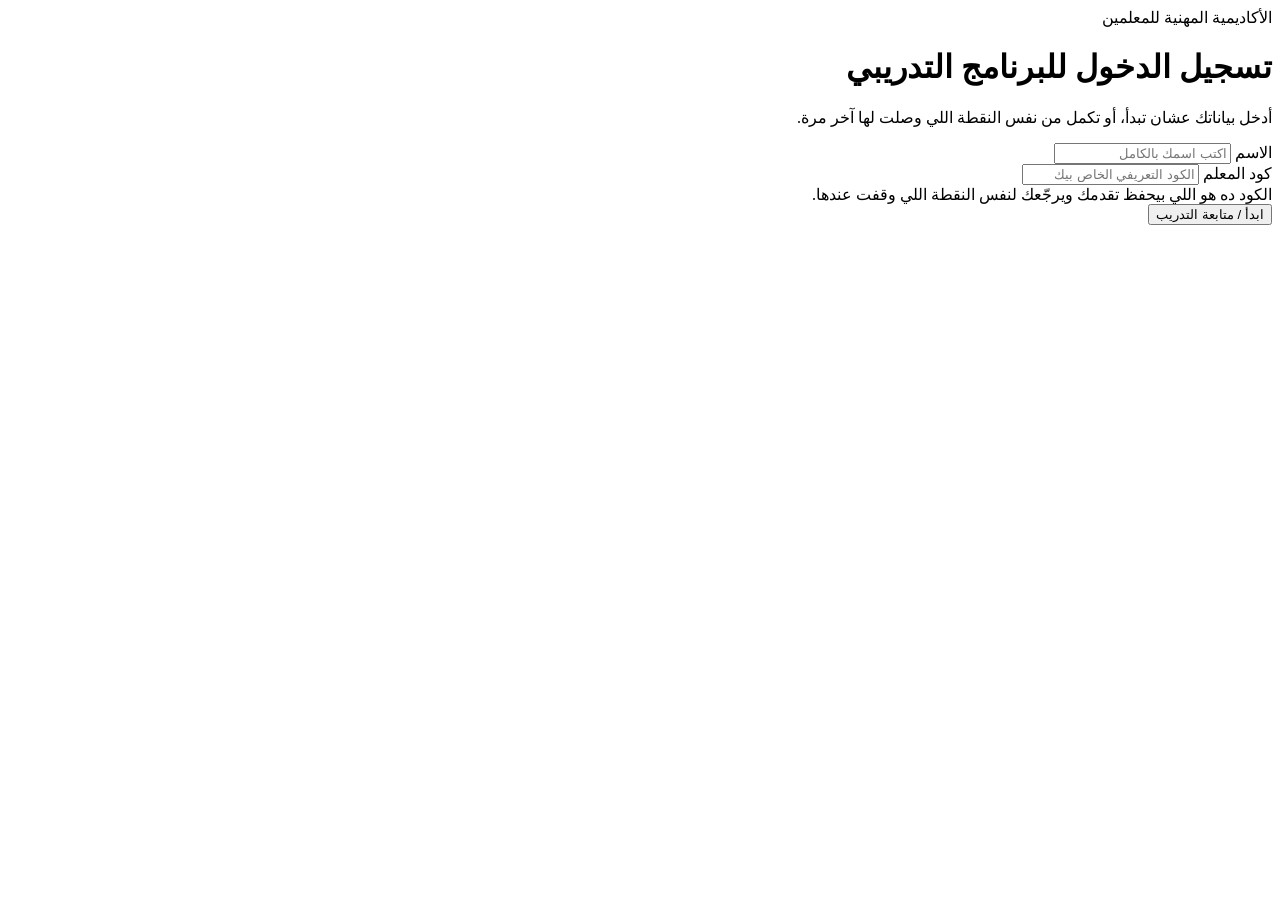
==== index.html @ fe69d1a1 "Add files via upload" ====
<!DOCTYPE html>
<html lang="ar" dir="rtl">
<head>
<meta charset="UTF-8">
<meta name="viewport" content="width=device-width, initial-scale=1">
<title>تسجيل الدخول - منصة التدريب</title>
<link rel="preconnect" href="https://fonts.googleapis.com">
<link rel="preconnect" href="https://fonts.gstatic.com" crossorigin>
<link href="https://fonts.googleapis.com/css2?family=El+Messiri:wght@500;600;700&family=IBM+Plex+Sans+Arabic:wght@400;500;600&display=swap" rel="stylesheet">
<link rel="stylesheet" href="assets/css/style.css">
</head>
<body>

<div class="login-screen">
  <div class="login-card">
    <div class="eyebrow-mark" aria-hidden="true"></div>
    <div class="academy-name" id="academyNameLabel">الأكاديمية المهنية للمعلمين</div>
    <h1 id="courseTitleLabel">تسجيل الدخول للبرنامج التدريبي</h1>
    <p class="subtitle" id="courseSubtitleLabel">أدخل بياناتك عشان تبدأ، أو تكمل من نفس النقطة اللي وصلت لها آخر مرة.</p>

    <form id="loginForm" novalidate>
      <div class="field">
        <label for="nameInput">الاسم</label>
        <input type="text" id="nameInput" name="name" autocomplete="name" placeholder="اكتب اسمك بالكامل" required>
      </div>
      <div class="field">
        <label for="codeInput">كود المعلم</label>
        <input type="text" id="codeInput" name="code" inputmode="numeric" placeholder="الكود التعريفي الخاص بيك" required>
        <div class="hint">الكود ده هو اللي بيحفظ تقدمك ويرجّعك لنفس النقطة اللي وقفت عندها.</div>
      </div>

      <button type="submit" class="btn-primary" id="submitBtn">ابدأ / متابعة التدريب</button>

      <div class="form-message" id="formMessage"></div>
    </form>
  </div>
</div>

<script src="assets/js/config.js"></script>
<script src="assets/js/api.js"></script>
<script src="assets/js/auth.js"></script>
</body>
</html>
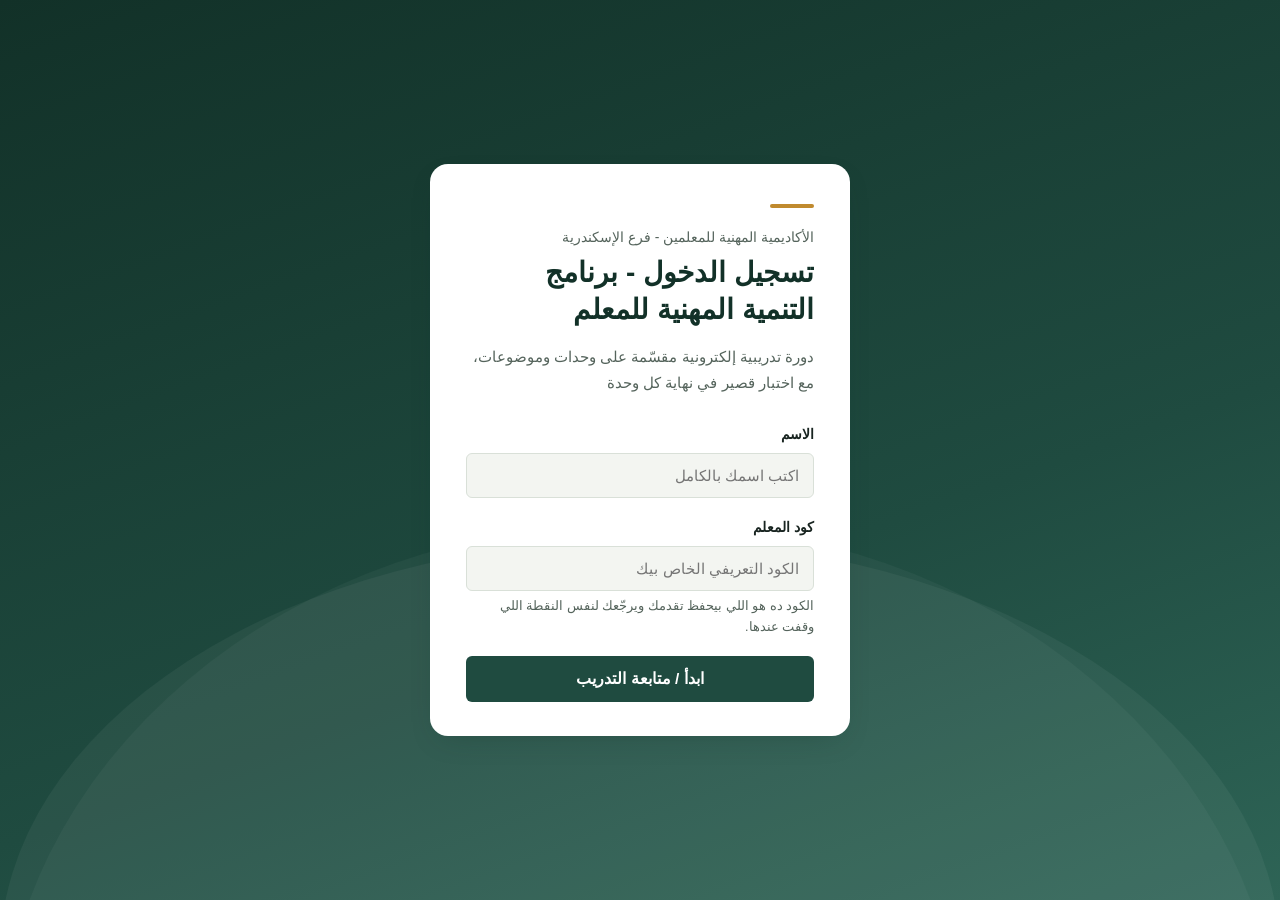
==== commit 4de1a660: "Update index.html" ====
--- a/index.html
+++ b/index.html
@@ -7,7 +7,7 @@
 <link rel="preconnect" href="https://fonts.googleapis.com">
 <link rel="preconnect" href="https://fonts.gstatic.com" crossorigin>
 <link href="https://fonts.googleapis.com/css2?family=El+Messiri:wght@500;600;700&family=IBM+Plex+Sans+Arabic:wght@400;500;600&display=swap" rel="stylesheet">
-<link rel="stylesheet" href="assets/css/style.css">
+<link rel="stylesheet" href="style.css">
 </head>
 <body>
 
@@ -36,8 +36,8 @@
   </div>
 </div>
 
-<script src="assets/js/config.js"></script>
-<script src="assets/js/api.js"></script>
-<script src="assets/js/auth.js"></script>
+<script src="config.js"></script>
+<script src="api.js"></script>
+<script src="auth.js"></script>
 </body>
 </html>
--- a/style.css
+++ b/style.css
@@ -0,0 +1,511 @@
+/* ==========================================================================
+   نظام التصميم - منصة التدريب
+   ========================================================================== */
+
+:root {
+  --color-bg: #F3F5F1;
+  --color-surface: #FFFFFF;
+  --color-surface-alt: #EBEFE9;
+  --color-ink: #182420;
+  --color-ink-muted: #55645C;
+  --color-primary: #1F4B40;
+  --color-primary-dark: #123128;
+  --color-primary-tint: #E4EEE8;
+  --color-accent: #C08A2E;
+  --color-accent-tint: #F5E9D3;
+  --color-border: #D9E0D8;
+  --color-danger: #B3462C;
+  --color-danger-tint: #F6E4DE;
+  --color-success: #3F7A52;
+
+  --font-display: "El Messiri", "Segoe UI", sans-serif;
+  --font-body: "IBM Plex Sans Arabic", "Segoe UI", sans-serif;
+
+  --radius-sm: 6px;
+  --radius-md: 10px;
+  --radius-lg: 18px;
+  --shadow-card: 0 10px 30px -14px rgba(18, 49, 40, 0.35);
+}
+
+* { box-sizing: border-box; }
+
+html, body {
+  margin: 0;
+  padding: 0;
+  min-height: 100%;
+}
+
+body {
+  font-family: var(--font-body);
+  background: var(--color-bg);
+  color: var(--color-ink);
+  line-height: 1.7;
+  direction: rtl;
+}
+
+h1, h2, h3, h4 {
+  font-family: var(--font-display);
+  color: var(--color-primary-dark);
+  margin: 0 0 0.5em;
+  line-height: 1.35;
+}
+
+a { color: var(--color-primary); }
+
+button {
+  font-family: var(--font-body);
+  cursor: pointer;
+  border: none;
+}
+
+.visually-hidden {
+  position: absolute;
+  width: 1px; height: 1px;
+  overflow: hidden;
+  clip: rect(0 0 0 0);
+}
+
+/* ==========================================================================
+   صفحة تسجيل الدخول
+   ========================================================================== */
+
+.login-screen {
+  min-height: 100vh;
+  display: flex;
+  align-items: center;
+  justify-content: center;
+  padding: 24px;
+  position: relative;
+  overflow: hidden;
+  background:
+    linear-gradient(160deg, var(--color-primary-dark) 0%, var(--color-primary) 62%, #2E6456 100%);
+}
+
+/* motif: طبقات متراصّة ترمز لبناء المعرفة وحدة فوق وحدة */
+.login-screen::before,
+.login-screen::after {
+  content: "";
+  position: absolute;
+  left: 0; right: 0;
+  height: 46%;
+  background: rgba(255, 255, 255, 0.05);
+  border-radius: 50% 50% 0 0 / 100% 100% 0 0;
+}
+.login-screen::before { bottom: -6%; opacity: 0.9; }
+.login-screen::after { bottom: -18%; height: 60%; background: rgba(255, 255, 255, 0.035); }
+
+.login-card {
+  position: relative;
+  z-index: 1;
+  width: 100%;
+  max-width: 420px;
+  background: var(--color-surface);
+  border-radius: var(--radius-lg);
+  box-shadow: var(--shadow-card);
+  padding: 40px 36px 34px;
+}
+
+.login-card .eyebrow-mark {
+  width: 44px; height: 4px;
+  background: var(--color-accent);
+  border-radius: 2px;
+  margin-bottom: 18px;
+}
+
+.login-card .academy-name {
+  font-size: 14px;
+  color: var(--color-ink-muted);
+  margin-bottom: 4px;
+}
+
+.login-card h1 {
+  font-size: 28px;
+  margin-bottom: 6px;
+}
+
+.login-card .subtitle {
+  color: var(--color-ink-muted);
+  font-size: 15px;
+  margin-bottom: 28px;
+}
+
+.field {
+  margin-bottom: 18px;
+}
+
+.field label {
+  display: block;
+  font-size: 14px;
+  color: var(--color-ink);
+  margin-bottom: 6px;
+  font-weight: 600;
+}
+
+.field input {
+  width: 100%;
+  padding: 13px 14px;
+  border-radius: var(--radius-sm);
+  border: 1.5px solid var(--color-border);
+  font-family: var(--font-body);
+  font-size: 15px;
+  background: var(--color-bg);
+  color: var(--color-ink);
+  transition: border-color 0.15s ease;
+}
+
+.field input:focus {
+  outline: none;
+  border-color: var(--color-primary);
+  background: var(--color-surface);
+}
+
+.field .hint {
+  font-size: 12.5px;
+  color: var(--color-ink-muted);
+  margin-top: 5px;
+}
+
+.btn-primary {
+  width: 100%;
+  padding: 14px;
+  background: var(--color-primary);
+  color: #fff;
+  border-radius: var(--radius-sm);
+  font-size: 15.5px;
+  font-weight: 600;
+  transition: background 0.15s ease;
+}
+
+.btn-primary:hover { background: var(--color-primary-dark); }
+.btn-primary:disabled { background: #9BAFA8; cursor: not-allowed; }
+
+.form-message {
+  margin-top: 14px;
+  font-size: 14px;
+  padding: 10px 12px;
+  border-radius: var(--radius-sm);
+  display: none;
+}
+
+.form-message.error {
+  display: block;
+  background: var(--color-danger-tint);
+  color: var(--color-danger);
+}
+
+.form-message.info {
+  display: block;
+  background: var(--color-primary-tint);
+  color: var(--color-primary-dark);
+}
+
+/* ==========================================================================
+   صفحة التدريب (الوحدات / الموضوعات / الاختبار)
+   ========================================================================== */
+
+.app-shell {
+  display: grid;
+  grid-template-columns: 1fr 340px;
+  min-height: 100vh;
+}
+
+.main-pane {
+  padding: 36px 44px;
+  max-width: 760px;
+  margin: 0 auto;
+  width: 100%;
+}
+
+.topbar {
+  display: flex;
+  justify-content: space-between;
+  align-items: center;
+  margin-bottom: 28px;
+  gap: 16px;
+}
+
+.topbar .trainee-name {
+  font-size: 14px;
+  color: var(--color-ink-muted);
+}
+
+.save-status {
+  font-size: 12.5px;
+  color: var(--color-ink-muted);
+  margin-inline-start: 10px;
+}
+.save-status.warn { color: var(--color-danger); }
+
+.topbar .logout-link {
+  font-size: 13.5px;
+  color: var(--color-ink-muted);
+  text-decoration: none;
+  border-bottom: 1px dashed var(--color-border);
+}
+
+.topic-kicker {
+  font-size: 13.5px;
+  color: var(--color-accent);
+  font-weight: 600;
+  margin-bottom: 6px;
+}
+
+.content-card {
+  background: var(--color-surface);
+  border-radius: var(--radius-lg);
+  padding: 32px 34px;
+  border: 1px solid var(--color-border);
+  min-height: 320px;
+}
+
+.content-card .topic-body p { margin: 0 0 1em; }
+.content-card .topic-body ul { padding-inline-start: 22px; }
+
+.media-frame {
+  position: relative;
+  width: 100%;
+  padding-top: 56.25%;
+  border-radius: var(--radius-md);
+  overflow: hidden;
+  background: #0E1B17;
+  margin-top: 16px;
+}
+.media-frame iframe {
+  position: absolute;
+  inset: 0;
+  width: 100%; height: 100%;
+  border: 0;
+}
+
+.file-frame {
+  width: 100%;
+  height: 560px;
+  border-radius: var(--radius-md);
+  overflow: hidden;
+  border: 1px solid var(--color-border);
+  margin-top: 16px;
+}
+.file-frame iframe { width: 100%; height: 100%; border: 0; }
+
+.file-fallback-link {
+  display: inline-block;
+  margin-top: 12px;
+  font-size: 14px;
+}
+
+.nav-row {
+  display: flex;
+  justify-content: space-between;
+  margin-top: 26px;
+}
+
+.nav-btn {
+  padding: 12px 22px;
+  border-radius: var(--radius-sm);
+  font-size: 14.5px;
+  font-weight: 600;
+  background: var(--color-surface);
+  border: 1.5px solid var(--color-border);
+  color: var(--color-ink);
+}
+
+.nav-btn.primary {
+  background: var(--color-primary);
+  border-color: var(--color-primary);
+  color: #fff;
+}
+
+.nav-btn:disabled {
+  opacity: 0.4;
+  cursor: not-allowed;
+}
+
+/* الشريط الجانبي */
+
+.sidebar {
+  background: var(--color-primary-dark);
+  color: #EAF2EE;
+  padding: 30px 26px;
+  overflow-y: auto;
+}
+
+.sidebar .course-title {
+  font-family: var(--font-display);
+  font-size: 19px;
+  color: #fff;
+  margin-bottom: 4px;
+}
+
+.sidebar .academy-line {
+  font-size: 12.5px;
+  color: #9FC1B2;
+  margin-bottom: 20px;
+}
+
+.progress-track {
+  height: 8px;
+  background: rgba(255,255,255,0.14);
+  border-radius: 5px;
+  overflow: hidden;
+  margin-bottom: 6px;
+}
+.progress-fill {
+  height: 100%;
+  background: var(--color-accent);
+  border-radius: 5px;
+  transition: width 0.3s ease;
+}
+.progress-label {
+  font-size: 12.5px;
+  color: #B9D2C6;
+  margin-bottom: 26px;
+}
+
+.unit-block { margin-bottom: 8px; }
+
+.unit-header {
+  display: flex;
+  align-items: center;
+  justify-content: space-between;
+  gap: 10px;
+  padding: 11px 4px;
+  cursor: pointer;
+  border-bottom: 1px solid rgba(255,255,255,0.08);
+}
+
+.unit-header .unit-name {
+  font-size: 14.5px;
+  font-weight: 600;
+  color: #fff;
+}
+
+.unit-header .chevron {
+  font-size: 12px;
+  color: #9FC1B2;
+  transition: transform 0.15s ease;
+}
+.unit-block.open .chevron { transform: rotate(90deg); }
+
+.topic-list {
+  list-style: none;
+  margin: 6px 0 14px;
+  padding: 0;
+  display: none;
+}
+.unit-block.open .topic-list { display: block; }
+
+.topic-list li {
+  display: flex;
+  align-items: center;
+  gap: 10px;
+  padding: 8px 6px 8px 2px;
+  border-radius: var(--radius-sm);
+  cursor: pointer;
+  font-size: 13.5px;
+  color: #CFE4D9;
+}
+
+.topic-list li:hover { background: rgba(255,255,255,0.06); }
+
+.topic-list li.active {
+  background: rgba(255,255,255,0.12);
+  color: #fff;
+}
+
+.status-dot {
+  width: 9px; height: 9px;
+  border-radius: 50%;
+  border: 1.5px solid #6E9284;
+  flex-shrink: 0;
+}
+.status-dot.done { background: var(--color-accent); border-color: var(--color-accent); }
+.status-dot.current { background: #fff; border-color: #fff; }
+
+.topic-list li.quiz-entry {
+  font-weight: 600;
+  color: #F2D9A6;
+}
+
+/* اختبار الوحدة */
+
+.quiz-progress {
+  font-size: 13.5px;
+  color: var(--color-ink-muted);
+  margin-bottom: 10px;
+}
+
+.quiz-question {
+  margin-bottom: 22px;
+}
+
+.quiz-question .q-text {
+  font-weight: 600;
+  margin-bottom: 12px;
+  font-size: 16px;
+}
+
+.quiz-options { display: flex; flex-direction: column; gap: 9px; }
+
+.quiz-option {
+  display: flex;
+  align-items: center;
+  gap: 10px;
+  padding: 11px 14px;
+  border: 1.5px solid var(--color-border);
+  border-radius: var(--radius-sm);
+  cursor: pointer;
+  font-size: 14.5px;
+}
+
+.quiz-option:hover { border-color: var(--color-primary); }
+.quiz-option.selected { border-color: var(--color-primary); background: var(--color-primary-tint); }
+
+.quiz-result {
+  text-align: center;
+  padding: 20px 0;
+}
+
+.quiz-result .score-big {
+  font-family: var(--font-display);
+  font-size: 44px;
+  color: var(--color-primary);
+  margin-bottom: 6px;
+}
+
+.quiz-result.passed .score-big { color: var(--color-success); }
+.quiz-result.failed .score-big { color: var(--color-danger); }
+
+.badge {
+  display: inline-block;
+  font-size: 12.5px;
+  font-weight: 600;
+  padding: 4px 12px;
+  border-radius: 999px;
+  background: var(--color-accent-tint);
+  color: #7A5A16;
+}
+
+/* شاشة تحميل / خطأ عامة */
+.loading-state, .error-state {
+  text-align: center;
+  padding: 80px 20px;
+  color: var(--color-ink-muted);
+}
+
+/* استجابة للشاشات الصغيرة */
+@media (max-width: 900px) {
+  .app-shell {
+    grid-template-columns: 1fr;
+  }
+  .sidebar {
+    order: -1;
+    max-height: 40vh;
+  }
+  .main-pane {
+    padding: 26px 20px;
+  }
+}
+
+@media (prefers-reduced-motion: reduce) {
+  * { transition: none !important; }
+}
